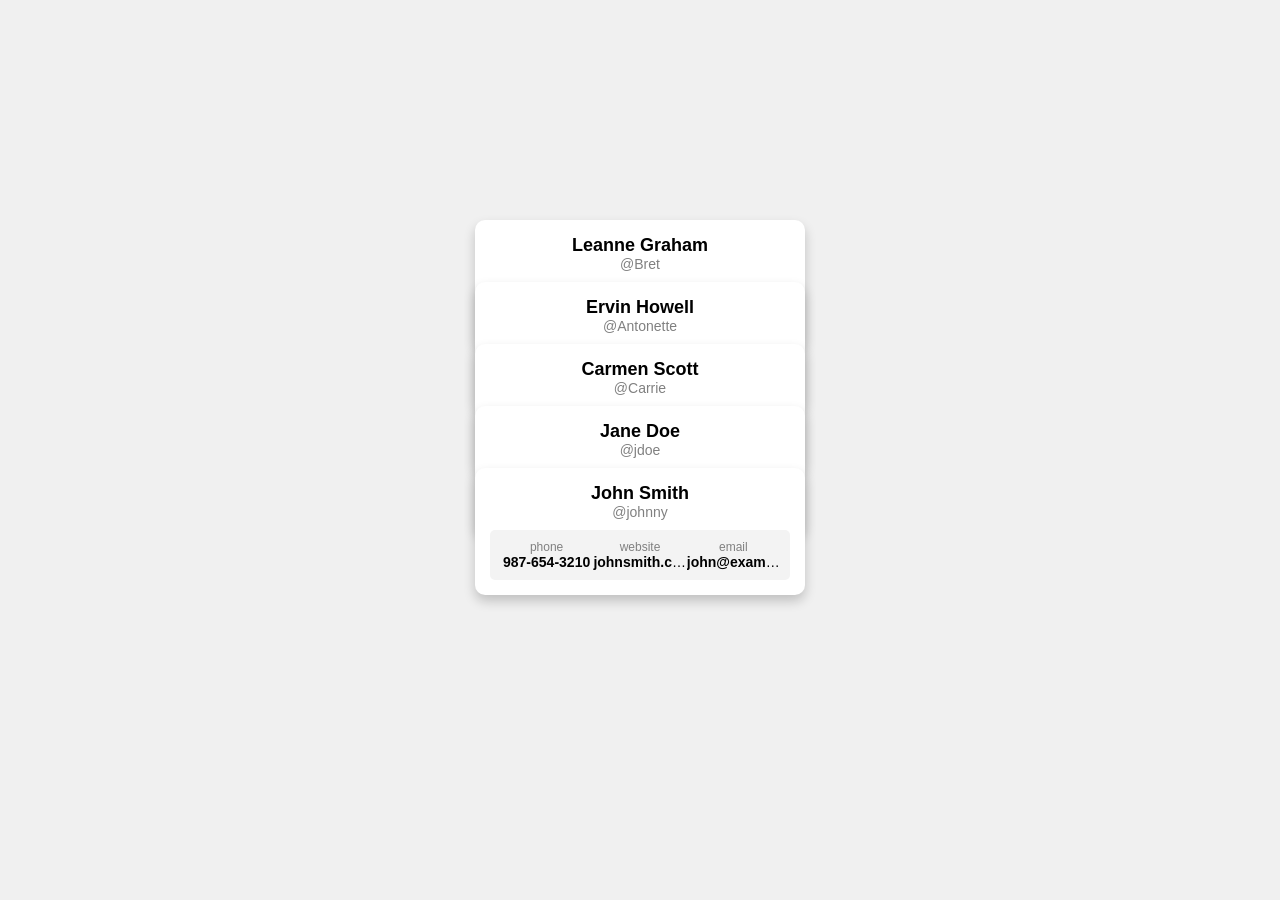
==== FE_HW2/homework/index.html @ 4d501777 "Add FE_HW2 folder" ====
﻿<!DOCTYPE html>
<html lang="en">
<head>
    <meta charset="UTF-8">
    <meta name="viewport" content="width=device-width, initial-scale=1.0">
    <title>User Cards</title>
    <link rel="stylesheet" href="styles.css">
</head>
<body>
    <div id="user-container" class="user-container"></div>
    <div id="edit-form" class="edit-form hidden">
        <input type="text" id="edit-name" placeholder="Name">
        <input type="text" id="edit-username" placeholder="Username">
        <input type="text" id="edit-phone" placeholder="Phone">
        <input type="text" id="edit-website" placeholder="Website">
        <input type="text" id="edit-email" placeholder="Email">
        <button id="save-button">Save</button>
    </div>
    <script src="js/index.js"></script>
</body>
</html>
---- FE_HW2/homework/styles.css ----
body {
    margin: 0;
    font-family: Arial, sans-serif;
    display: flex;
    justify-content: center;
    align-items: center;
    height: 100vh;
    background: #f0f0f0;
    overflow: hidden;
}

.user-container {
    display: flex;
    flex-direction: column;
    align-items: center;
    gap: 20px;
}

.user-card {
    width: 300px;
    padding: 15px;
    background: white;
    border-radius: 10px;
    box-shadow: 0px 6px 12px rgba(0, 0, 0, 0.2); /* Сильніша тінь */
    position: relative;
    transition: transform 0.3s ease-in-out, z-index 0.2s ease;
    margin-top: -85px;
    z-index: 1;
}

.user-card:hover {
    transform: scale(1.05);
    z-index: 10;
}

.card-header {
    font-weight: bold;
    font-size: 18px;
    text-align: center;
}

.card-username {
    text-align: center;
    color: gray;
    font-size: 14px;
}

.card-body {
    display: flex;
    justify-content: space-between;
    background: #f3f3f3;
    padding: 10px;
    border-radius: 5px;
    margin-top: 10px;
}

.card-section {
    width: 33.3%;
    text-align: center;
    overflow: hidden;
    text-overflow: ellipsis;
    white-space: nowrap;
    font-size: 14px;
}

.card-section span {
    display: block;
    font-size: 12px;
    color: gray;
}

.card-actions {
    position: absolute;
    top: -25px;
    right: 5px; /* Зменшено, щоб кнопки не стрибали */
    display: flex;
    gap: 5px;
    transition: top 0.3s ease-in-out, opacity 0.3s ease-in-out;
    opacity: 0;
    pointer-events: none; /* Забороняє взаємодію, коли картка не в активному стані */
}

.user-card:hover .card-actions {
    right: 10px;
    opacity: 1;
    pointer-events: auto;
}

button {
    padding: 5px 10px;
    border: none;
    cursor: pointer;
    font-size: 14px;
    transition: background-color 0.2s ease, transform 0.2s ease;
    border-radius: 5px;
}

button:hover {
    transform: scale(1.1);
}

button.edit-btn:hover {
    background-color: orange;
    color: white;
}

button.delete-btn:hover {
    background-color: red;
    color: white;
}

button#save-button {
    background-color: #28a745;
    color: white;
    margin-top: 10px;
}

button#save-button:active {
    background-color: #218838;
}

.edit-form {
    position: absolute;
    right: 50px;
    top: 50%;
    transform: translateY(-50%);
    background: white;
    padding: 10px;
    border-radius: 5px;
    box-shadow: 0px 4px 6px rgba(0, 0, 0, 0.1);
    display: flex;
    flex-direction: column;
    gap: 5px;
    display: none;
}

.hidden {
    display: none;
}
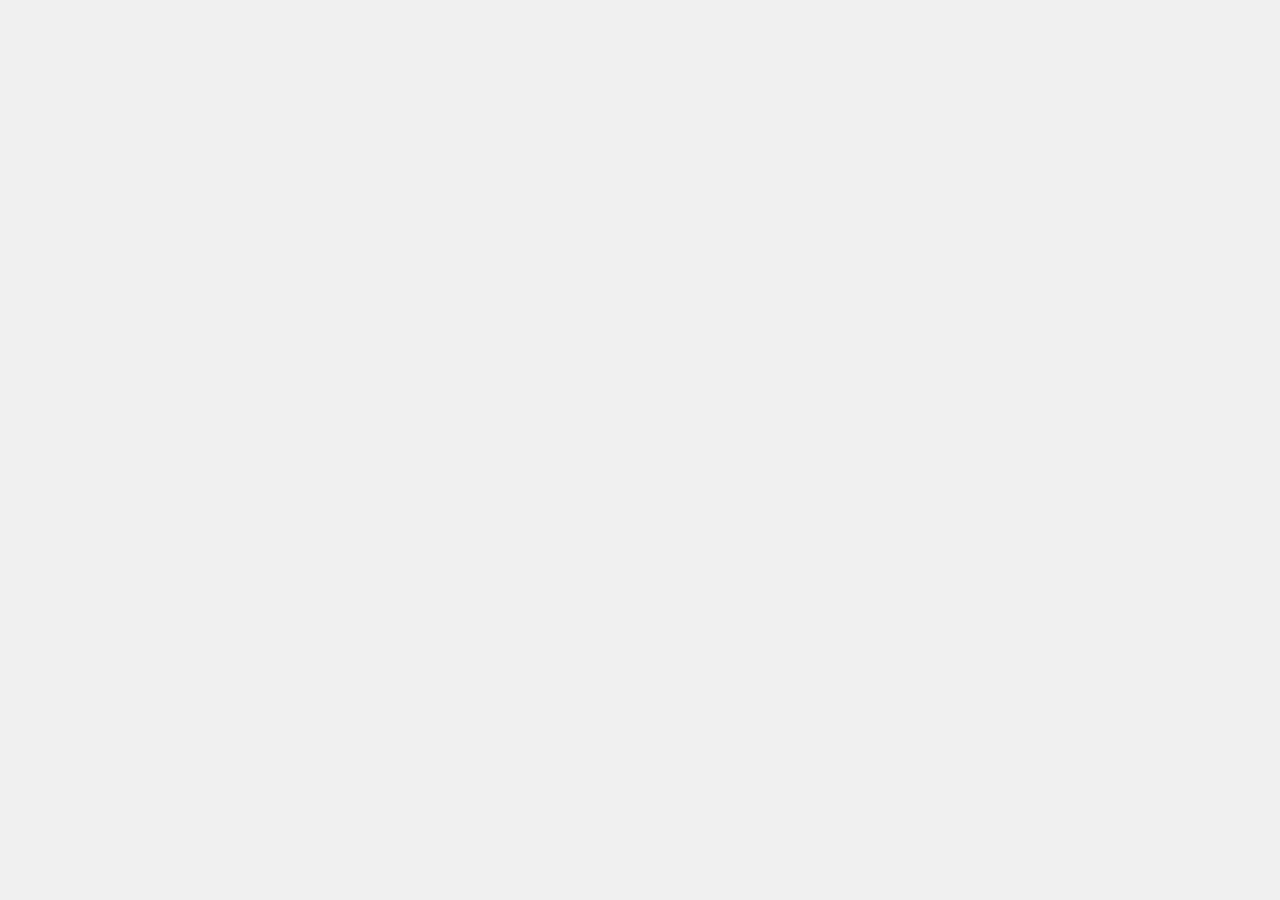
==== commit 9a19410a: "Update index.html" ====
--- a/FE_HW2/homework/index.html
+++ b/FE_HW2/homework/index.html
@@ -1,21 +1,22 @@
-﻿<!DOCTYPE html>
+<!DOCTYPE html>
 <html lang="en">
-<head>
-    <meta charset="UTF-8">
-    <meta name="viewport" content="width=device-width, initial-scale=1.0">
+  <head>
+    <meta charset="UTF-8" />
+    <meta name="viewport" content="width=device-width, initial-scale=1.0" />
     <title>User Cards</title>
-    <link rel="stylesheet" href="styles.css">
-</head>
-<body>
+    <link rel="stylesheet" href="styles.css" />
+  </head>
+  <body>
     <div id="user-container" class="user-container"></div>
     <div id="edit-form" class="edit-form hidden">
-        <input type="text" id="edit-name" placeholder="Name">
-        <input type="text" id="edit-username" placeholder="Username">
-        <input type="text" id="edit-phone" placeholder="Phone">
-        <input type="text" id="edit-website" placeholder="Website">
-        <input type="text" id="edit-email" placeholder="Email">
-        <button id="save-button">Save</button>
+      <input type="text" id="edit-name" placeholder="Name" />
+      <input type="text" id="edit-username" placeholder="Username" />
+      <input type="text" id="edit-phone" placeholder="Phone" />
+      <input type="text" id="edit-website" placeholder="Website" />
+      <input type="text" id="edit-email" placeholder="Email" />
+      <button id="save-button">Send</button>
     </div>
+    <div id="loader" class="loader hidden"></div>
     <script src="js/index.js"></script>
-</body>
+  </body>
 </html>
--- a/FE_HW2/homework/styles.css
+++ b/FE_HW2/homework/styles.css
@@ -21,7 +21,7 @@
     padding: 15px;
     background: white;
     border-radius: 10px;
-    box-shadow: 0px 6px 12px rgba(0, 0, 0, 0.2); /* Сильніша тінь */
+    box-shadow: 0px 6px 12px rgba(0, 0, 0, 0.2); 
     position: relative;
     transition: transform 0.3s ease-in-out, z-index 0.2s ease;
     margin-top: -85px;
@@ -72,12 +72,12 @@
 .card-actions {
     position: absolute;
     top: -25px;
-    right: 5px; /* Зменшено, щоб кнопки не стрибали */
+    right: 5px; 
     display: flex;
     gap: 5px;
     transition: top 0.3s ease-in-out, opacity 0.3s ease-in-out;
     opacity: 0;
-    pointer-events: none; /* Забороняє взаємодію, коли картка не в активному стані */
+    pointer-events: none;
 }
 
 .user-card:hover .card-actions {
